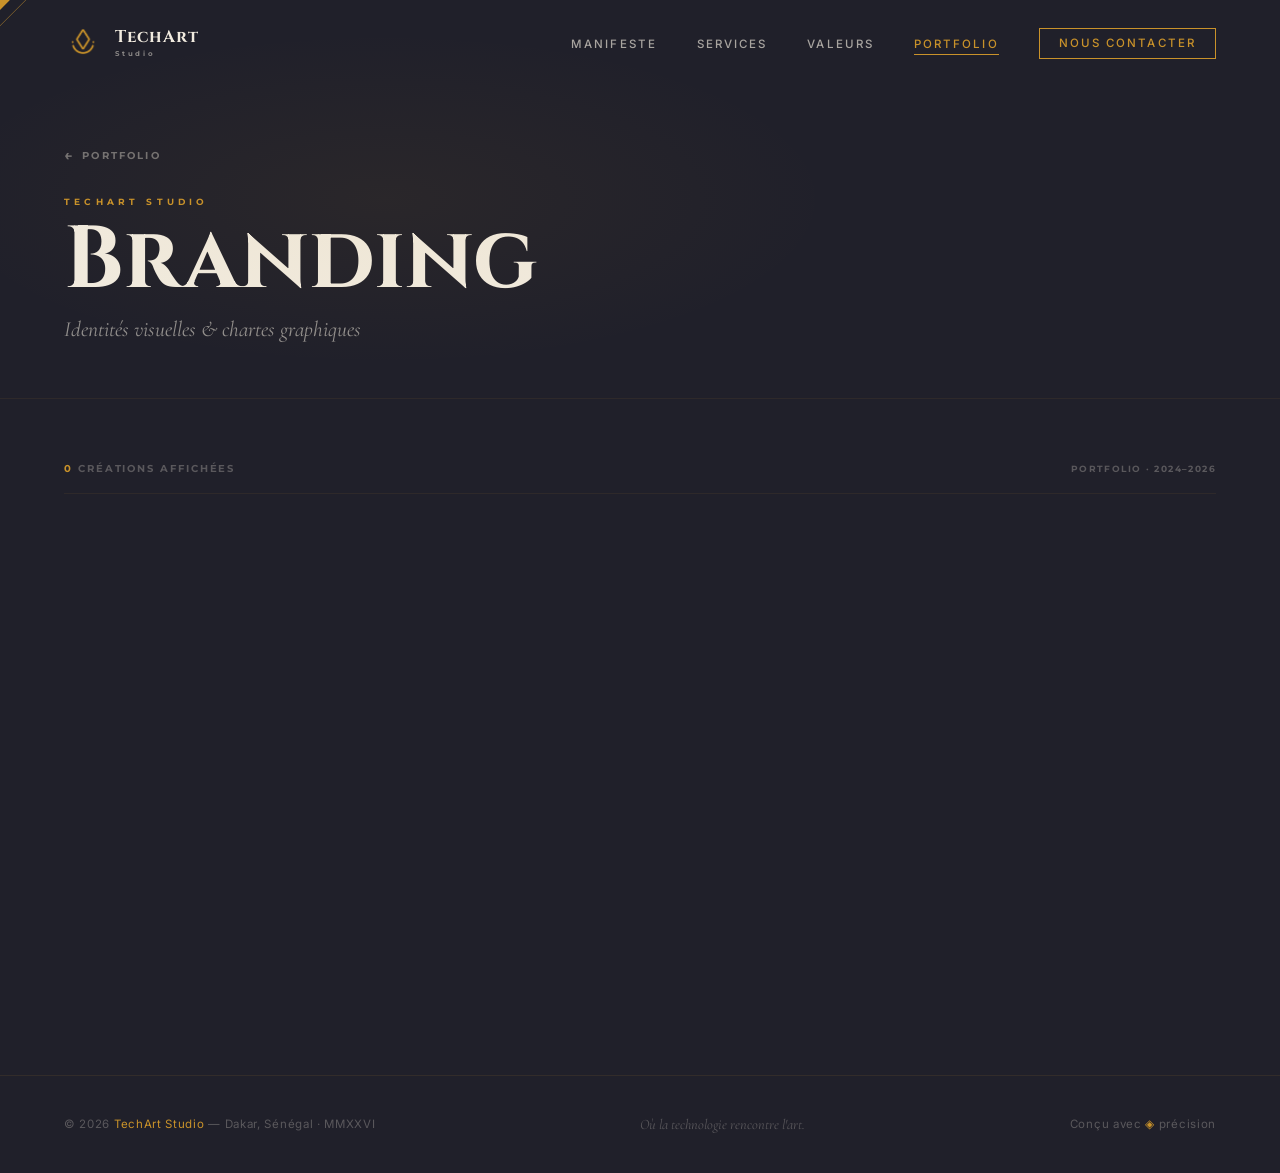
==== branding.html @ 8622eb03 "Premier commit - site TechArt/Studio" ====
<!DOCTYPE html>
<html lang="fr">
<head>
  <meta charset="UTF-8">
  <meta name="viewport" content="width=device-width, initial-scale=1.0">
  <title>Branding — TechArt Studio</title>
  <link rel="preconnect" href="https://fonts.googleapis.com">
  <link rel="preconnect" href="https://fonts.gstatic.com" crossorigin>
  <link href="https://fonts.googleapis.com/css2?family=Cinzel:wght@400;600;700;900&family=Montserrat:wght@600;700;800&family=Inter:wght@300;400;500;600&family=Cormorant+Garamond:ital,wght@0,300;0,400;1,300;1,400&display=swap" rel="stylesheet">
  <style>
    :root{--bg:#20202A;--bg-deep:#18181f;--gold:#C9922A;--gold-light:#E8B84B;--gold-dim:rgba(201,146,42,.15);--cream:#F1EBDF;--cream-dim:rgba(241,235,223,.55);--grad-gold:linear-gradient(135deg,#B8840F 0%,#C9922A 35%,#E8B84B 65%,#C9922A 100%);}
    *,*::before,*::after{margin:0;padding:0;box-sizing:border-box;}
    html{scroll-behavior:auto;}
    body{background:var(--bg);color:var(--cream);font-family:'Inter',sans-serif;overflow-x:hidden;cursor:none;-webkit-font-smoothing:antialiased;}
    img,svg{display:block;}
    a{text-decoration:none;color:inherit;}
    button{font-family:inherit;border:none;background:none;cursor:pointer;}
    ::selection{background:rgba(201,146,42,.25);color:var(--cream);}
    /* Cursor */
    #cursor{position:fixed;width:14px;height:14px;background:var(--gold);transform:rotate(45deg);pointer-events:none;z-index:99999;transition:width .25s,height .25s,background .25s;will-change:transform;margin-left:-7px;margin-top:-7px;top:0;left:0;}
    #cursor-ring{position:fixed;width:38px;height:38px;border:1px solid rgba(201,146,42,.45);transform:rotate(45deg);pointer-events:none;z-index:99998;will-change:transform;margin-left:-19px;margin-top:-19px;top:0;left:0;transition:border-color .25s,width .25s,height .25s;}
    body:has(a:hover) #cursor,body:has(button:hover) #cursor,body:has(.hoverable:hover) #cursor{width:20px;height:20px;margin-left:-10px;margin-top:-10px;background:var(--gold-light);}
    body:has(a:hover) #cursor-ring,body:has(button:hover) #cursor-ring,body:has(.hoverable:hover) #cursor-ring{width:52px;height:52px;margin-left:-26px;margin-top:-26px;border-color:rgba(201,146,42,.75);}
    @media(pointer:coarse){#cursor,#cursor-ring{display:none;}body{cursor:auto;}}
    /* Mobile Menu */
    #mobile-menu{position:fixed;inset:0;background:rgba(18,18,24,.97);z-index:990;display:flex;flex-direction:column;align-items:center;justify-content:center;gap:2.5rem;transform:translateX(100%);transition:transform .55s cubic-bezier(.77,0,.175,1);backdrop-filter:blur(10px);}
    #mobile-menu.open{transform:translateX(0);}
    #mobile-menu a{font-family:'Cinzel',serif;font-size:clamp(1.3rem,4vw,1.8rem);color:var(--cream);letter-spacing:.15em;opacity:.75;transition:opacity .3s,color .3s;}
    #mobile-menu a:hover{opacity:1;color:var(--gold);}
    #menu-close{position:absolute;top:1.8rem;right:5%;color:var(--cream);font-size:1.4rem;cursor:pointer;opacity:.6;transition:opacity .3s;}
    /* Navbar */
    #navbar{position:fixed;top:0;left:0;right:0;z-index:900;padding:1.6rem 5%;display:flex;align-items:center;justify-content:space-between;transition:padding .4s,background .4s,border-color .4s;border-bottom:1px solid transparent;}
    #navbar.scrolled{padding:1rem 5%;background:rgba(32,32,42,.88);backdrop-filter:blur(20px);border-color:rgba(201,146,42,.12);}
    .nav-logo{display:flex;align-items:center;gap:.8rem;}
    .nav-logo img{width:38px;flex-shrink:0;}
    .nav-brand{font-family:'Cinzel',serif;font-weight:700;font-size:1.05rem;color:var(--cream);letter-spacing:.06em;display:block;}
    .nav-sub{font-family:'Montserrat',sans-serif;font-weight:700;font-size:.45rem;letter-spacing:.4em;color:rgba(241,235,223,.5);display:block;margin-top:1px;}
    .nav-links{display:flex;align-items:center;gap:2.5rem;list-style:none;}
    .nav-links a{font-size:.72rem;font-weight:500;letter-spacing:.18em;text-transform:uppercase;color:rgba(241,235,223,.65);position:relative;transition:color .3s;}
    .nav-links a::after{content:'';position:absolute;bottom:-4px;left:0;width:0;height:1px;background:var(--gold);transition:width .35s ease;}
    .nav-links a:hover,.nav-links a.active{color:var(--gold);}
    .nav-links a:hover::after,.nav-links a.active::after{width:100%;}
    .nav-cta{border:1px solid var(--gold)!important;color:var(--gold)!important;padding:.45rem 1.2rem;transition:background .3s,color .3s!important;}
    .nav-cta:hover{background:var(--gold)!important;color:var(--bg)!important;}
    .nav-cta::after{display:none!important;}
    .hamburger{display:none;flex-direction:column;gap:5px;padding:4px;}
    .hamburger span{display:block;width:24px;height:1.5px;background:var(--cream);transition:all .3s;}
    /* Cat Page Hero */
    .cat-page-hero{padding:9rem 5% 3.5rem;position:relative;border-bottom:1px solid rgba(201,146,42,.08);}
    .cat-page-hero::before{content:'';position:absolute;inset:0;background:radial-gradient(ellipse 50% 60% at 30% 50%,rgba(201,146,42,.06) 0%,transparent 70%);pointer-events:none;}
    .back-link{display:inline-flex;align-items:center;gap:.5rem;font-family:'Montserrat',sans-serif;font-size:.62rem;font-weight:700;letter-spacing:.22em;text-transform:uppercase;color:rgba(241,235,223,.4);transition:color .3s;margin-bottom:2rem;}
    .back-link:hover{color:var(--gold);}
    .back-link::before{content:'←';font-size:.9rem;}
    .cat-page-eyebrow{font-family:'Montserrat',sans-serif;font-weight:700;font-size:.58rem;letter-spacing:.45em;text-transform:uppercase;color:var(--gold);margin-bottom:.6rem;}
    .cat-page-title{font-family:'Cinzel',serif;font-size:clamp(2.8rem,7vw,5.5rem);font-weight:700;color:var(--cream);line-height:1;margin-bottom:.7rem;}
    .cat-page-sub{font-family:'Cormorant Garamond',serif;font-style:italic;font-size:clamp(1rem,2vw,1.35rem);color:var(--cream-dim);}
    /* Gallery */
    #gallery{padding:4rem 5% 8rem;}
    .count-bar{display:flex;align-items:center;justify-content:space-between;flex-wrap:wrap;gap:1rem;margin-bottom:2.2rem;padding-bottom:1.2rem;border-bottom:1px solid rgba(201,146,42,.08);}
    .count-text{font-family:'Montserrat',sans-serif;font-weight:700;font-size:.6rem;letter-spacing:.2em;text-transform:uppercase;color:rgba(241,235,223,.28);}
    .count-text span{color:var(--gold);}
    .count-sort{font-family:'Montserrat',sans-serif;font-weight:700;font-size:.58rem;letter-spacing:.15em;text-transform:uppercase;color:rgba(241,235,223,.28);}
    /* Grid */
    .design-grid{display:grid;grid-template-columns:repeat(3,1fr);gap:1.4rem;}
    /* Card */
    .design-card{position:relative;overflow:hidden;border:1px solid rgba(201,146,42,.12);background:rgba(255,255,255,.02);transition:border-color .4s,transform .4s,box-shadow .4s;cursor:pointer;}
    .design-card:hover{border-color:rgba(201,146,42,.5);transform:translateY(-6px);box-shadow:0 20px 50px rgba(0,0,0,.4),0 0 0 1px rgba(201,146,42,.1);}
    .card-img{position:relative;aspect-ratio:4/3;overflow:hidden;background:rgba(201,146,42,.04);display:flex;align-items:center;justify-content:center;}
    .card-img.portrait{aspect-ratio:2/3;}
    .card-img img{position:absolute;inset:0;width:100%;height:100%;object-fit:cover;transition:transform .6s ease;}
    .design-card:hover .card-img img{transform:scale(1.05);}
    .card-placeholder{position:absolute;inset:0;display:flex;flex-direction:column;align-items:center;justify-content:center;gap:.9rem;}
    .card-placeholder svg{width:48px;opacity:.18;color:var(--gold);}
    .card-placeholder-text{font-family:'Montserrat',sans-serif;font-weight:700;font-size:.5rem;letter-spacing:.22em;text-transform:uppercase;color:rgba(201,146,42,.3);}
    .card-placeholder-hint{font-size:.7rem;color:rgba(241,235,223,.18);text-align:center;padding:0 1.5rem;line-height:1.6;}
    .card-overlay{position:absolute;inset:0;background:linear-gradient(to top,rgba(20,20,30,.97) 0%,rgba(20,20,30,.6) 45%,transparent 100%);opacity:0;transition:opacity .4s;display:flex;flex-direction:column;justify-content:flex-end;padding:1.5rem;pointer-events:none;}
    .design-card:hover .card-overlay{opacity:1;}
    .overlay-cat{font-family:'Montserrat',sans-serif;font-weight:700;font-size:.52rem;letter-spacing:.3em;text-transform:uppercase;color:var(--gold);margin-bottom:.35rem;}
    .overlay-title{font-family:'Cinzel',serif;font-size:1.05rem;color:var(--cream);margin-bottom:.4rem;}
    .overlay-view{font-family:'Montserrat',sans-serif;font-size:.55rem;font-weight:700;letter-spacing:.22em;text-transform:uppercase;color:rgba(201,146,42,.7);display:flex;align-items:center;gap:.4rem;}
    .overlay-view::before{content:'→';}
    .card-body{padding:1.2rem 1.4rem 1.5rem;border-top:1px solid rgba(201,146,42,.08);}
    .card-tags{display:flex;gap:.4rem;flex-wrap:wrap;margin-bottom:.6rem;}
    .tag{font-family:'Montserrat',sans-serif;font-weight:700;font-size:.48rem;letter-spacing:.18em;text-transform:uppercase;padding:.2rem .55rem;}
    .tag-branding{background:rgba(201,146,42,.15);color:var(--gold);}
    .tag-web{background:rgba(80,200,140,.15);color:#6dd4a0;}
    .card-title{font-family:'Cinzel',serif;font-size:.98rem;font-weight:600;color:var(--cream);margin-bottom:.38rem;line-height:1.3;}
    .card-desc{font-size:.8rem;line-height:1.75;color:var(--cream-dim);}
    /* Lightbox */
    #lightbox{position:fixed;inset:0;z-index:9000;background:rgba(12,12,18,.96);backdrop-filter:blur(18px);display:flex;align-items:center;justify-content:center;opacity:0;pointer-events:none;transition:opacity .35s;padding:2rem;}
    #lightbox.open{opacity:1;pointer-events:auto;}
    .lb-inner{position:relative;max-width:900px;width:100%;max-height:90vh;display:flex;flex-direction:column;gap:1.2rem;}
    .lb-close{position:absolute;top:-3rem;right:0;width:36px;height:36px;border:1px solid rgba(201,146,42,.35);color:var(--cream);font-size:1.1rem;display:flex;align-items:center;justify-content:center;cursor:pointer;transition:border-color .3s,color .3s;transform:rotate(45deg);}
    .lb-close span{transform:rotate(-45deg);display:block;}
    .lb-close:hover{border-color:var(--gold);color:var(--gold);}
    .lb-img-wrap{width:100%;max-height:70vh;overflow:hidden;display:flex;align-items:center;justify-content:center;background:rgba(201,146,42,.04);border:1px solid rgba(201,146,42,.15);}
    #lb-img{max-width:100%;max-height:70vh;object-fit:contain;display:block;}
    .lb-no-img{display:flex;flex-direction:column;align-items:center;justify-content:center;gap:1rem;padding:4rem 2rem;width:100%;}
    .lb-no-img svg{width:64px;opacity:.2;color:var(--gold);}
    .lb-no-img p{color:rgba(241,235,223,.3);font-size:.85rem;}
    .lb-info{display:flex;align-items:flex-start;justify-content:space-between;gap:1rem;flex-wrap:wrap;}
    .lb-meta .lb-cat{font-family:'Montserrat',sans-serif;font-weight:700;font-size:.55rem;letter-spacing:.35em;text-transform:uppercase;color:var(--gold);margin-bottom:.4rem;}
    .lb-meta .lb-title{font-family:'Cinzel',serif;font-size:1.4rem;color:var(--cream);}
    .lb-meta .lb-desc{font-size:.85rem;color:var(--cream-dim);margin-top:.5rem;line-height:1.7;max-width:500px;}
    #lb-link{display:inline-flex;align-items:center;gap:.5rem;background:var(--grad-gold);color:var(--bg);padding:.7rem 1.6rem;font-family:'Montserrat',sans-serif;font-weight:700;font-size:.65rem;letter-spacing:.15em;text-transform:uppercase;transition:filter .3s;white-space:nowrap;align-self:flex-end;}
    #lb-link:hover{filter:brightness(1.12);}
    #lb-link.hidden{display:none;}
    .lb-nav{position:absolute;top:50%;transform:translateY(-50%);width:38px;height:38px;border:1px solid rgba(201,146,42,.35);color:var(--cream);font-size:1rem;display:flex;align-items:center;justify-content:center;cursor:pointer;transition:border-color .3s,color .3s,background .3s;background:rgba(20,20,30,.6);}
    .lb-nav:hover{border-color:var(--gold);color:var(--gold);}
    #lb-prev{left:-50px;}#lb-next{right:-50px;}
    .lb-dots{display:flex;gap:.5rem;justify-content:center;margin-top:.6rem;}
    .lb-dot{width:6px;height:6px;border-radius:50%;background:rgba(201,146,42,.3);cursor:pointer;transition:background .3s;}
    .lb-dot.active{background:var(--gold);}
    /* PDF Lightbox */
    #pdf-lb{position:fixed;inset:0;z-index:9100;background:rgba(12,12,18,.97);backdrop-filter:blur(20px);display:flex;align-items:center;justify-content:center;opacity:0;pointer-events:none;transition:opacity .35s;padding:2rem;}
    #pdf-lb.open{opacity:1;pointer-events:auto;}
    .pdf-lb-inner{position:relative;width:100%;max-width:940px;display:flex;flex-direction:column;gap:1rem;align-items:center;}
    .pdf-header{display:flex;align-items:center;justify-content:space-between;width:100%;padding-bottom:.8rem;border-bottom:1px solid rgba(201,146,42,.15);}
    .pdf-lb-title{font-family:'Cinzel',serif;font-size:.95rem;color:var(--cream);letter-spacing:.05em;}
    .pdf-page-info{font-family:'Montserrat',sans-serif;font-size:.6rem;font-weight:700;letter-spacing:.2em;color:var(--gold);text-transform:uppercase;}
    .pdf-canvas-wrap{display:flex;align-items:center;justify-content:center;gap:1rem;width:100%;}
    #pdf-canvas{max-width:calc(100% - 100px);max-height:72vh;border:1px solid rgba(201,146,42,.15);display:block;}
    #pdf-prev,#pdf-next{position:static;transform:none;flex-shrink:0;}
    .pdf-progress{width:100%;height:2px;background:rgba(201,146,42,.15);border-radius:1px;}
    .pdf-progress-bar{height:100%;background:var(--gold);border-radius:1px;transition:width .3s ease;}
    .pdf-loading{font-family:'Montserrat',sans-serif;font-size:.65rem;letter-spacing:.15em;color:rgba(201,146,42,.5);text-align:center;padding:3rem 0;}
    /* Common */
    .reveal{opacity:0;transform:translateY(28px);}
    /* Footer */
    footer{padding:2.5rem 5%;border-top:1px solid rgba(201,146,42,.1);display:flex;align-items:center;justify-content:space-between;flex-wrap:wrap;gap:1rem;}
    .footer-copy{font-size:.72rem;color:rgba(241,235,223,.28);letter-spacing:.06em;}
    .footer-copy span{color:var(--gold);}
    .footer-tag{font-family:'Cormorant Garamond',serif;font-style:italic;font-size:.9rem;color:rgba(241,235,223,.28);}
    /* Responsive */
    @media(max-width:1000px){.design-grid{grid-template-columns:repeat(2,1fr);}}
    @media(max-width:768px){.nav-links{display:none;}.hamburger{display:flex;}}
    @media(max-width:520px){.design-grid{grid-template-columns:1fr;}}
  </style>
</head>
<body>

<div id="cursor"></div>
<div id="cursor-ring"></div>

<div id="mobile-menu" role="dialog" aria-modal="true" aria-label="Navigation">
  <button id="menu-close" aria-label="Fermer">✕</button>
  <a href="index.html">Accueil</a>
  <a href="index.html#manifeste">Manifeste</a>
  <a href="index.html#services">Services</a>
  <a href="portfolio.html">Portfolio</a>
  <a href="index.html#contact">Contact</a>
</div>

<nav id="navbar" role="navigation">
  <a href="index.html" class="nav-logo hoverable">
    <img src="assets/logo techart.png" alt="TechArt Studio">
    <div><span class="nav-brand">TechArt</span><span class="nav-sub">Studio</span></div>
  </a>
  <ul class="nav-links" role="list">
    <li><a href="index.html#manifeste" class="hoverable">Manifeste</a></li>
    <li><a href="index.html#services" class="hoverable">Services</a></li>
    <li><a href="index.html#valeurs" class="hoverable">Valeurs</a></li>
    <li><a href="portfolio.html" class="hoverable active">Portfolio</a></li>
    <li><a href="index.html#contact" class="nav-cta hoverable">Nous contacter</a></li>
  </ul>
  <button class="hamburger hoverable" id="hamburger" aria-label="Ouvrir le menu"><span></span><span></span><span></span></button>
</nav>

<!-- Hero catégorie -->
<div class="cat-page-hero">
  <a href="portfolio.html" class="back-link hoverable">Portfolio</a>
  <div class="cat-page-eyebrow">TechArt Studio</div>
  <h1 class="cat-page-title">Branding</h1>
  <p class="cat-page-sub">Identités visuelles &amp; chartes graphiques</p>
</div>

<!-- Galerie -->
<section id="gallery">
  <div class="count-bar">
    <p class="count-text"><span id="visible-count">0</span> créations affichées</p>
    <p class="count-sort">Portfolio · 2024–2026</p>
  </div>

  <div class="design-grid" id="design-grid">

    <!-- Araz Groupe — Charte Graphique PDF -->
    <div class="design-card hoverable reveal" data-category="branding"
         data-title="Araz Groupe — Charte Graphique"
         data-cat="Branding"
         data-desc="Charte graphique complète — identité visuelle, typographies, couleurs et usages."
         data-pdf="assets/ARAZ GROUPE — Charte Graphique.pdf">
      <div class="card-img">
        <canvas id="card-pdf-cover" style="position:absolute;inset:0;width:100%;height:100%;display:none;"></canvas>
        <div class="card-placeholder" id="card-pdf-placeholder">
          <svg viewBox="0 0 44 44" fill="none" stroke="currentColor" stroke-width="1.3"><path d="M10 4h16l8 8v28H10z"/><path d="M26 4v8h8"/><line x1="15" y1="20" x2="29" y2="20"/><line x1="15" y1="25" x2="29" y2="25"/><line x1="15" y1="30" x2="23" y2="30"/></svg>
          <span class="card-placeholder-text">Charte Graphique</span>
          <span class="card-placeholder-hint">Araz Groupe · Voir le carrousel PDF</span>
        </div>
      </div>
      <div class="card-body">
        <div class="card-tags"><span class="tag tag-branding">Branding</span></div>
        <h3 class="card-title">Araz Groupe — Identité</h3>
        <p class="card-desc">Charte graphique complète — typographies, couleurs &amp; usages.</p>
      </div>
      <div class="card-overlay">
        <div class="overlay-cat">Branding</div>
        <div class="overlay-title">Araz Groupe</div>
        <div class="overlay-view">Voir la charte</div>
      </div>
    </div>

  </div>
</section>

<!-- Lightbox -->
<div id="lightbox" role="dialog" aria-modal="true" aria-label="Détail du projet">
  <div class="lb-inner">
    <button class="lb-close hoverable" id="lb-close" aria-label="Fermer"><span>✕</span></button>
    <div class="lb-img-wrap" id="lb-img-wrap" style="position:relative;">
      <button class="lb-nav" id="lb-prev" aria-label="Précédent">‹</button>
      <img id="lb-img" src="" alt="">
      <div class="lb-no-img" id="lb-no-img" style="display:none">
        <svg viewBox="0 0 44 44" fill="none" stroke="currentColor" stroke-width="1.3"><rect x="4" y="4" width="36" height="36" rx="2"/><circle cx="22" cy="22" r="7"/></svg>
        <p>Aperçu non disponible.</p>
      </div>
      <button class="lb-nav" id="lb-next" aria-label="Suivant">›</button>
    </div>
    <div class="lb-dots" id="lb-dots"></div>
    <div class="lb-info">
      <div class="lb-meta">
        <div class="lb-cat" id="lb-cat"></div>
        <div class="lb-title" id="lb-title"></div>
        <div class="lb-desc" id="lb-desc"></div>
      </div>
      <a id="lb-link" href="#" target="_blank" rel="noopener" class="hidden">Voir en ligne →</a>
    </div>
  </div>
</div>

<!-- PDF Lightbox -->
<div id="pdf-lb" role="dialog" aria-modal="true" aria-label="Charte Graphique PDF">
  <div class="pdf-lb-inner">
    <button class="lb-close hoverable" id="pdf-lb-close" aria-label="Fermer"><span>✕</span></button>
    <div class="pdf-header">
      <div class="pdf-lb-title">Araz Groupe — Charte Graphique</div>
      <div class="pdf-page-info">Page <span id="pdf-current">1</span> / <span id="pdf-total">—</span></div>
    </div>
    <div class="pdf-canvas-wrap">
      <button class="lb-nav hoverable" id="pdf-prev" aria-label="Page précédente">‹</button>
      <canvas id="pdf-canvas"></canvas>
      <button class="lb-nav hoverable" id="pdf-next" aria-label="Page suivante">›</button>
    </div>
    <div class="pdf-progress"><div class="pdf-progress-bar" id="pdf-progress-bar" style="width:0%"></div></div>
  </div>
</div>

<footer role="contentinfo">
  <p class="footer-copy">© 2026 <span>TechArt Studio</span> — Dakar, Sénégal · MMXXVI</p>
  <p class="footer-tag">Où la technologie rencontre l'art.</p>
  <p class="footer-copy">Conçu avec <span>◈</span> précision</p>
</footer>

<script src="https://cdnjs.cloudflare.com/ajax/libs/gsap/3.12.5/gsap.min.js"></script>
<script src="https://cdnjs.cloudflare.com/ajax/libs/gsap/3.12.5/ScrollTrigger.min.js"></script>
<script src="https://cdnjs.cloudflare.com/ajax/libs/gsap/3.12.5/ScrollToPlugin.min.js"></script>
<script src="https://cdnjs.cloudflare.com/ajax/libs/pdf.js/3.11.174/pdf.min.js"></script>
<script>
'use strict';
gsap.registerPlugin(ScrollTrigger,ScrollToPlugin);
(function(){const c=document.getElementById('cursor'),r=document.getElementById('cursor-ring');if(!c||!r||window.matchMedia('(pointer:coarse)').matches)return;let mx=0,my=0,rx=0,ry=0;document.addEventListener('mousemove',e=>{mx=e.clientX;my=e.clientY;gsap.set(c,{x:mx,y:my})});(function loop(){rx+=(mx-rx)*.1;ry+=(my-ry)*.1;gsap.set(r,{x:rx,y:ry});requestAnimationFrame(loop)})();document.addEventListener('mouseleave',()=>gsap.set([c,r],{opacity:0}));document.addEventListener('mouseenter',()=>gsap.set([c,r],{opacity:1}));})();
(function(){const nav=document.getElementById('navbar');let t=false;window.addEventListener('scroll',()=>{if(t)return;requestAnimationFrame(()=>{nav.classList.toggle('scrolled',scrollY>70);t=false});t=true;},{passive:true});})();
(function(){const btn=document.getElementById('hamburger'),close=document.getElementById('menu-close'),menu=document.getElementById('mobile-menu');if(!btn||!close||!menu)return;btn.addEventListener('click',()=>{menu.classList.add('open');btn.setAttribute('aria-expanded','true')});close.addEventListener('click',()=>{menu.classList.remove('open');btn.setAttribute('aria-expanded','false')});menu.querySelectorAll('a').forEach(a=>a.addEventListener('click',()=>menu.classList.remove('open')));})();
(function(){gsap.utils.toArray('.reveal').forEach(el=>{gsap.fromTo(el,{opacity:0,y:28},{opacity:1,y:0,duration:.85,ease:'power3.out',scrollTrigger:{trigger:el,start:'top 88%',toggleActions:'play none none none'}});});})();
(function(){const cards=document.querySelectorAll('.design-card');const countEl=document.getElementById('visible-count');if(countEl)countEl.textContent=cards.length;gsap.fromTo('.design-grid',{opacity:0,y:30},{opacity:1,y:0,duration:.9,ease:'power3.out',delay:.2});})();
(function(){const lb=document.getElementById('lightbox'),lbImg=document.getElementById('lb-img'),lbNoImg=document.getElementById('lb-no-img'),lbCat=document.getElementById('lb-cat'),lbTitle=document.getElementById('lb-title'),lbDesc=document.getElementById('lb-desc'),lbLink=document.getElementById('lb-link'),lbClose=document.getElementById('lb-close'),lbPrev=document.getElementById('lb-prev'),lbNext=document.getElementById('lb-next'),lbDots=document.getElementById('lb-dots');if(!lb)return;let gallery=[],currentIdx=0;function showImage(idx){currentIdx=idx;const src=gallery[idx]||'';if(src){lbImg.src=src;lbImg.style.display='block';lbNoImg.style.display='none';}else{lbImg.style.display='none';lbNoImg.style.display='flex';}lbDots.querySelectorAll('.lb-dot').forEach((d,i)=>d.classList.toggle('active',i===idx));lbPrev.style.display=gallery.length>1?'flex':'none';lbNext.style.display=gallery.length>1?'flex':'none';}function buildDots(){lbDots.innerHTML='';if(gallery.length<=1)return;gallery.forEach((_,i)=>{const d=document.createElement('div');d.className='lb-dot'+(i===0?' active':'');d.addEventListener('click',()=>showImage(i));lbDots.appendChild(d);});}document.querySelectorAll('.design-card').forEach(card=>{card.addEventListener('click',e=>{if(card.dataset.pdf)return;const raw=card.dataset.gallery;if(raw){try{gallery=JSON.parse(raw);}catch{gallery=[card.dataset.img||''];}}else{gallery=[card.dataset.img||''];}lbCat.textContent=card.dataset.cat||'';lbTitle.textContent=card.dataset.title||'';lbDesc.textContent=card.dataset.desc||'';if(card.dataset.link){lbLink.href=card.dataset.link;lbLink.classList.remove('hidden');}else{lbLink.classList.add('hidden');}buildDots();showImage(0);lb.classList.add('open');document.body.style.overflow='hidden';});});lbPrev.addEventListener('click',e=>{e.stopPropagation();showImage((currentIdx-1+gallery.length)%gallery.length);});lbNext.addEventListener('click',e=>{e.stopPropagation();showImage((currentIdx+1)%gallery.length);});function closeLb(){lb.classList.remove('open');document.body.style.overflow='';setTimeout(()=>{lbImg.src='';gallery=[];},350);}lbClose.addEventListener('click',closeLb);lb.addEventListener('click',e=>{if(e.target===lb)closeLb();});document.addEventListener('keydown',e=>{if(!lb.classList.contains('open'))return;if(e.key==='Escape')closeLb();if(e.key==='ArrowLeft')showImage((currentIdx-1+gallery.length)%gallery.length);if(e.key==='ArrowRight')showImage((currentIdx+1)%gallery.length);});})();
// PDF Viewer
(function(){
  if(!window.pdfjsLib)return;
  pdfjsLib.GlobalWorkerOptions.workerSrc='https://cdnjs.cloudflare.com/ajax/libs/pdf.js/3.11.174/pdf.worker.min.js';
  const pdfLb=document.getElementById('pdf-lb');
  const canvas=document.getElementById('pdf-canvas');
  const prevBtn=document.getElementById('pdf-prev');
  const nextBtn=document.getElementById('pdf-next');
  const currentEl=document.getElementById('pdf-current');
  const totalEl=document.getElementById('pdf-total');
  const progressBar=document.getElementById('pdf-progress-bar');
  const closeBtn=document.getElementById('pdf-lb-close');
  if(!pdfLb||!canvas)return;
  const ctx=canvas.getContext('2d');
  let pdfDoc=null,currentPage=1,totalPages=0,rendering=false;
  async function loadDoc(src){
    if(pdfDoc)return pdfDoc;
    pdfDoc=await pdfjsLib.getDocument(src).promise;
    totalPages=pdfDoc.numPages;
    totalEl.textContent=totalPages;
    return pdfDoc;
  }
  function updateUI(){
    currentEl.textContent=currentPage;
    progressBar.style.width=((currentPage/totalPages)*100)+'%';
    prevBtn.style.opacity=currentPage===1?'.3':'1';
    nextBtn.style.opacity=currentPage===totalPages?'.3':'1';
  }
  async function renderPage(num){
    if(rendering)return;
    rendering=true;
    const page=await pdfDoc.getPage(num);
    const wrap=canvas.parentElement;
    const availW=wrap.clientWidth-100;
    const availH=Math.floor(window.innerHeight*0.72);
    const vp=page.getViewport({scale:1});
    const scale=Math.min(availW/vp.width,availH/vp.height,2);
    const scaled=page.getViewport({scale});
    canvas.width=scaled.width;
    canvas.height=scaled.height;
    await page.render({canvasContext:ctx,viewport:scaled}).promise;
    currentPage=num;
    rendering=false;
    updateUI();
  }
  async function openPDF(src){
    pdfLb.classList.add('open');
    document.body.style.overflow='hidden';
    if(!pdfDoc){
      canvas.width=0;canvas.height=0;
      const wrap=canvas.parentElement;
      const loading=document.createElement('p');
      loading.className='pdf-loading';loading.textContent='Chargement…';
      wrap.appendChild(loading);
      await loadDoc(src);
      loading.remove();
    }
    renderPage(1);
  }
  async function renderCoverCard(src){
    try{
      const coverCanvas=document.getElementById('card-pdf-cover');
      const placeholder=document.getElementById('card-pdf-placeholder');
      if(!coverCanvas)return;
      const doc=await loadDoc(src);
      const page=await doc.getPage(1);
      const container=coverCanvas.parentElement;
      const containerW=container.offsetWidth;
      const containerH=container.offsetHeight;
      if(!containerW||!containerH)return;
      const dpr=window.devicePixelRatio||1;
      const vp=page.getViewport({scale:1});
      const scale=Math.max((containerW*dpr)/vp.width,(containerH*dpr)/vp.height);
      const scaled=page.getViewport({scale});
      const off=document.createElement('canvas');
      off.width=Math.ceil(scaled.width);
      off.height=Math.ceil(scaled.height);
      await page.render({canvasContext:off.getContext('2d'),viewport:scaled}).promise;
      coverCanvas.width=Math.ceil(containerW*dpr);
      coverCanvas.height=Math.ceil(containerH*dpr);
      const sx=(scaled.width-containerW*dpr)/2;
      coverCanvas.getContext('2d').drawImage(off,sx,0,containerW*dpr,containerH*dpr,0,0,coverCanvas.width,coverCanvas.height);
      coverCanvas.style.display='block';
      if(placeholder)placeholder.style.display='none';
    }catch(e){}
  }
  document.querySelectorAll('.design-card[data-pdf]').forEach(card=>{
    card.addEventListener('click',()=>openPDF(card.dataset.pdf));
  });
  prevBtn.addEventListener('click',e=>{e.stopPropagation();if(currentPage>1&&!rendering)renderPage(currentPage-1);});
  nextBtn.addEventListener('click',e=>{e.stopPropagation();if(currentPage<totalPages&&!rendering)renderPage(currentPage+1);});
  function closePDF(){pdfLb.classList.remove('open');document.body.style.overflow='';}
  closeBtn.addEventListener('click',closePDF);
  pdfLb.addEventListener('click',e=>{if(e.target===pdfLb)closePDF();});
  document.addEventListener('keydown',e=>{
    if(!pdfLb.classList.contains('open'))return;
    if(e.key==='Escape')closePDF();
    if(e.key==='ArrowLeft'&&currentPage>1&&!rendering)renderPage(currentPage-1);
    if(e.key==='ArrowRight'&&currentPage<totalPages&&!rendering)renderPage(currentPage+1);
  });
  window.addEventListener('load',()=>{
    document.querySelectorAll('.design-card[data-pdf]').forEach(card=>{
      if(card.dataset.pdf)renderCoverCard(card.dataset.pdf);
    });
  });
})();
</script>
</body>
</html>
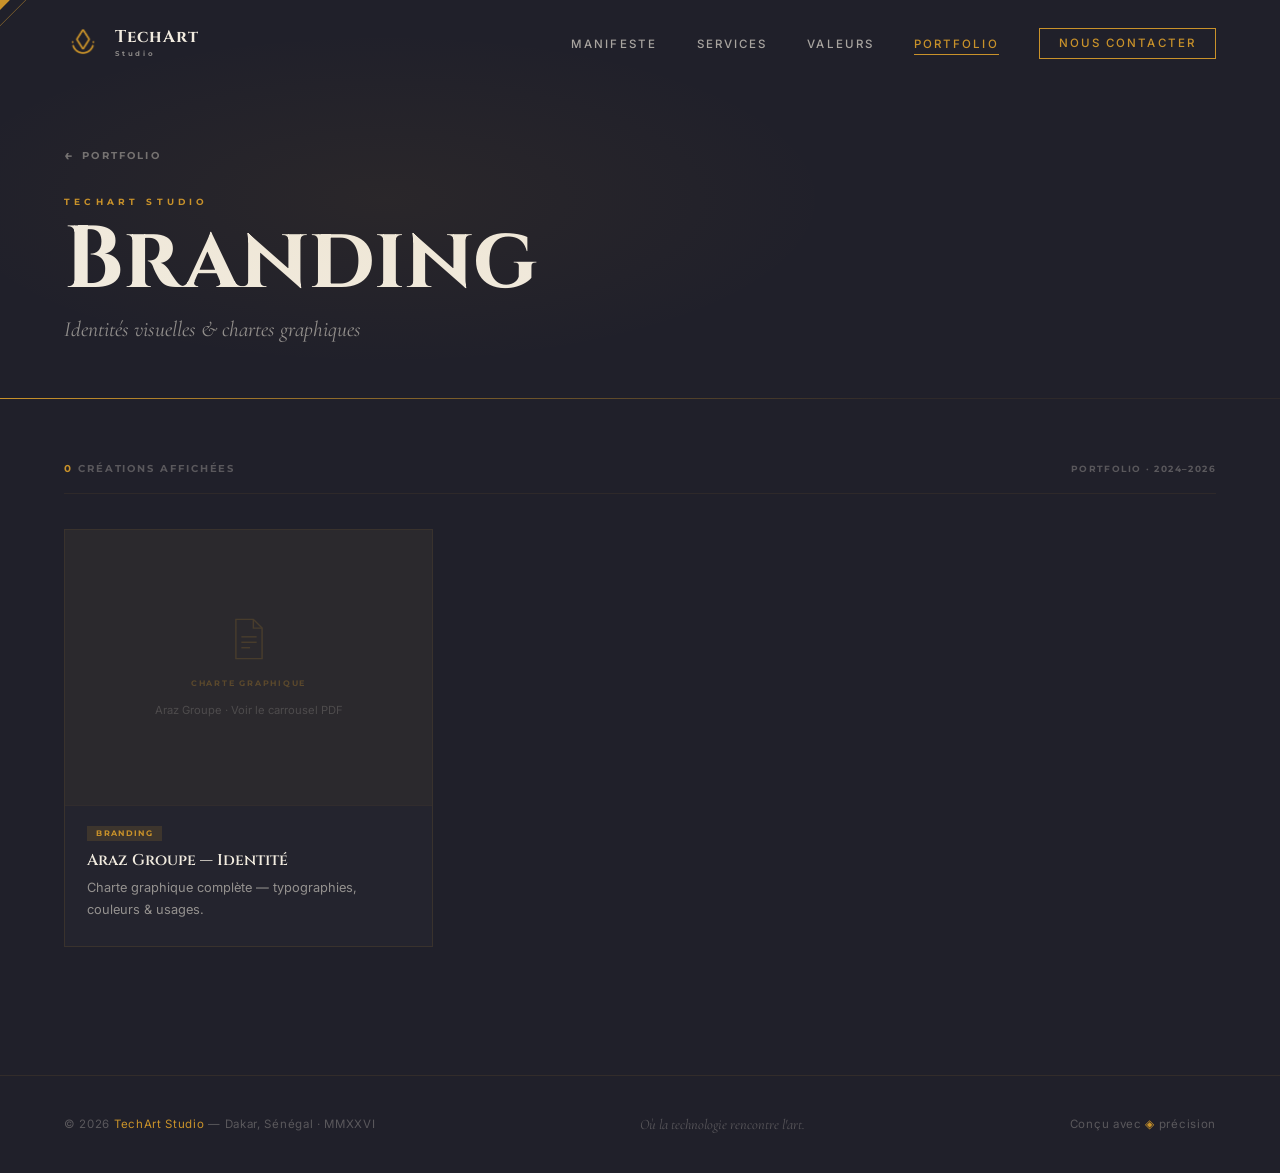
==== commit 0503bdda: "Ajout du motion design 2026 sur les 6 pages - motion.css / motion.js partagés : reveals en cascade (" ====
--- a/branding.html
+++ b/branding.html
@@ -7,6 +7,7 @@
   <link rel="preconnect" href="https://fonts.googleapis.com">
   <link rel="preconnect" href="https://fonts.gstatic.com" crossorigin>
   <link href="https://fonts.googleapis.com/css2?family=Cinzel:wght@400;600;700;900&family=Montserrat:wght@600;700;800&family=Inter:wght@300;400;500;600&family=Cormorant+Garamond:ital,wght@0,300;0,400;1,300;1,400&display=swap" rel="stylesheet">
+  <script>if(!matchMedia('(prefers-reduced-motion: reduce)').matches)document.documentElement.classList.add('motion-ok');</script>
   <style>
     :root{--bg:#20202A;--bg-deep:#18181f;--gold:#C9922A;--gold-light:#E8B84B;--gold-dim:rgba(201,146,42,.15);--cream:#F1EBDF;--cream-dim:rgba(241,235,223,.55);--grad-gold:linear-gradient(135deg,#B8840F 0%,#C9922A 35%,#E8B84B 65%,#C9922A 100%);}
     *,*::before,*::after{margin:0;padding:0;box-sizing:border-box;}
@@ -44,7 +45,7 @@
     .nav-cta:hover{background:var(--gold)!important;color:var(--bg)!important;}
     .nav-cta::after{display:none!important;}
     .hamburger{display:none;flex-direction:column;gap:5px;padding:4px;}
-    .hamburger span{display:block;width:24px;height:1.5px;background:var(--cream);transition:all .3s;}
+    .hamburger span{display:block;width:24px;height:1.5px;background:var(--cream);transition:transform .3s,opacity .3s;}
     /* Cat Page Hero */
     .cat-page-hero{padding:9rem 5% 3.5rem;position:relative;border-bottom:1px solid rgba(201,146,42,.08);}
     .cat-page-hero::before{content:'';position:absolute;inset:0;background:radial-gradient(ellipse 50% 60% at 30% 50%,rgba(201,146,42,.06) 0%,transparent 70%);pointer-events:none;}
@@ -125,7 +126,6 @@
     .pdf-progress-bar{height:100%;background:var(--gold);border-radius:1px;transition:width .3s ease;}
     .pdf-loading{font-family:'Montserrat',sans-serif;font-size:.65rem;letter-spacing:.15em;color:rgba(201,146,42,.5);text-align:center;padding:3rem 0;}
     /* Common */
-    .reveal{opacity:0;transform:translateY(28px);}
     /* Footer */
     footer{padding:2.5rem 5%;border-top:1px solid rgba(201,146,42,.1);display:flex;align-items:center;justify-content:space-between;flex-wrap:wrap;gap:1rem;}
     .footer-copy{font-size:.72rem;color:rgba(241,235,223,.28);letter-spacing:.06em;}
@@ -136,6 +136,7 @@
     @media(max-width:768px){.nav-links{display:none;}.hamburger{display:flex;}}
     @media(max-width:520px){.design-grid{grid-template-columns:1fr;}}
   </style>
+  <link rel="stylesheet" href="motion.css">
 </head>
 <body>
 
@@ -260,9 +261,11 @@
   <p class="footer-copy">Conçu avec <span>◈</span> précision</p>
 </footer>
 
-<script src="https://cdnjs.cloudflare.com/ajax/libs/gsap/3.12.5/gsap.min.js"></script>
-<script src="https://cdnjs.cloudflare.com/ajax/libs/gsap/3.12.5/ScrollTrigger.min.js"></script>
-<script src="https://cdnjs.cloudflare.com/ajax/libs/gsap/3.12.5/ScrollToPlugin.min.js"></script>
+<script src="https://cdnjs.cloudflare.com/ajax/libs/gsap/3.13.0/gsap.min.js"></script>
+<script src="https://cdnjs.cloudflare.com/ajax/libs/gsap/3.13.0/ScrollTrigger.min.js"></script>
+<script src="https://cdnjs.cloudflare.com/ajax/libs/gsap/3.13.0/SplitText.min.js"></script>
+<script src="motion.js"></script>
+<script src="https://cdnjs.cloudflare.com/ajax/libs/gsap/3.13.0/ScrollToPlugin.min.js"></script>
 <script src="https://cdnjs.cloudflare.com/ajax/libs/pdf.js/3.11.174/pdf.min.js"></script>
 <script>
 'use strict';
@@ -270,8 +273,7 @@
 (function(){const c=document.getElementById('cursor'),r=document.getElementById('cursor-ring');if(!c||!r||window.matchMedia('(pointer:coarse)').matches)return;let mx=0,my=0,rx=0,ry=0;document.addEventListener('mousemove',e=>{mx=e.clientX;my=e.clientY;gsap.set(c,{x:mx,y:my})});(function loop(){rx+=(mx-rx)*.1;ry+=(my-ry)*.1;gsap.set(r,{x:rx,y:ry});requestAnimationFrame(loop)})();document.addEventListener('mouseleave',()=>gsap.set([c,r],{opacity:0}));document.addEventListener('mouseenter',()=>gsap.set([c,r],{opacity:1}));})();
 (function(){const nav=document.getElementById('navbar');let t=false;window.addEventListener('scroll',()=>{if(t)return;requestAnimationFrame(()=>{nav.classList.toggle('scrolled',scrollY>70);t=false});t=true;},{passive:true});})();
 (function(){const btn=document.getElementById('hamburger'),close=document.getElementById('menu-close'),menu=document.getElementById('mobile-menu');if(!btn||!close||!menu)return;btn.addEventListener('click',()=>{menu.classList.add('open');btn.setAttribute('aria-expanded','true')});close.addEventListener('click',()=>{menu.classList.remove('open');btn.setAttribute('aria-expanded','false')});menu.querySelectorAll('a').forEach(a=>a.addEventListener('click',()=>menu.classList.remove('open')));})();
-(function(){gsap.utils.toArray('.reveal').forEach(el=>{gsap.fromTo(el,{opacity:0,y:28},{opacity:1,y:0,duration:.85,ease:'power3.out',scrollTrigger:{trigger:el,start:'top 88%',toggleActions:'play none none none'}});});})();
-(function(){const cards=document.querySelectorAll('.design-card');const countEl=document.getElementById('visible-count');if(countEl)countEl.textContent=cards.length;gsap.fromTo('.design-grid',{opacity:0,y:30},{opacity:1,y:0,duration:.9,ease:'power3.out',delay:.2});})();
+(function(){const cards=document.querySelectorAll('.design-card');const countEl=document.getElementById('visible-count');if(countEl)countEl.textContent=cards.length;})();
 (function(){const lb=document.getElementById('lightbox'),lbImg=document.getElementById('lb-img'),lbNoImg=document.getElementById('lb-no-img'),lbCat=document.getElementById('lb-cat'),lbTitle=document.getElementById('lb-title'),lbDesc=document.getElementById('lb-desc'),lbLink=document.getElementById('lb-link'),lbClose=document.getElementById('lb-close'),lbPrev=document.getElementById('lb-prev'),lbNext=document.getElementById('lb-next'),lbDots=document.getElementById('lb-dots');if(!lb)return;let gallery=[],currentIdx=0;function showImage(idx){currentIdx=idx;const src=gallery[idx]||'';if(src){lbImg.src=src;lbImg.style.display='block';lbNoImg.style.display='none';}else{lbImg.style.display='none';lbNoImg.style.display='flex';}lbDots.querySelectorAll('.lb-dot').forEach((d,i)=>d.classList.toggle('active',i===idx));lbPrev.style.display=gallery.length>1?'flex':'none';lbNext.style.display=gallery.length>1?'flex':'none';}function buildDots(){lbDots.innerHTML='';if(gallery.length<=1)return;gallery.forEach((_,i)=>{const d=document.createElement('div');d.className='lb-dot'+(i===0?' active':'');d.addEventListener('click',()=>showImage(i));lbDots.appendChild(d);});}document.querySelectorAll('.design-card').forEach(card=>{card.addEventListener('click',e=>{if(card.dataset.pdf)return;const raw=card.dataset.gallery;if(raw){try{gallery=JSON.parse(raw);}catch{gallery=[card.dataset.img||''];}}else{gallery=[card.dataset.img||''];}lbCat.textContent=card.dataset.cat||'';lbTitle.textContent=card.dataset.title||'';lbDesc.textContent=card.dataset.desc||'';if(card.dataset.link){lbLink.href=card.dataset.link;lbLink.classList.remove('hidden');}else{lbLink.classList.add('hidden');}buildDots();showImage(0);lb.classList.add('open');document.body.style.overflow='hidden';});});lbPrev.addEventListener('click',e=>{e.stopPropagation();showImage((currentIdx-1+gallery.length)%gallery.length);});lbNext.addEventListener('click',e=>{e.stopPropagation();showImage((currentIdx+1)%gallery.length);});function closeLb(){lb.classList.remove('open');document.body.style.overflow='';setTimeout(()=>{lbImg.src='';gallery=[];},350);}lbClose.addEventListener('click',closeLb);lb.addEventListener('click',e=>{if(e.target===lb)closeLb();});document.addEventListener('keydown',e=>{if(!lb.classList.contains('open'))return;if(e.key==='Escape')closeLb();if(e.key==='ArrowLeft')showImage((currentIdx-1+gallery.length)%gallery.length);if(e.key==='ArrowRight')showImage((currentIdx+1)%gallery.length);});})();
 // PDF Viewer
 (function(){
--- a/motion.css
+++ b/motion.css
@@ -0,0 +1,330 @@
+/* ═══════════════════════════════════════════════════════════════
+   TechArt Studio — Motion layer (partagé par toutes les pages)
+   Les états cachés ne s'appliquent que sous .motion-ok, classe posée
+   dans <head> uniquement si le visiteur accepte les animations.
+   ═══════════════════════════════════════════════════════════════ */
+
+:root {
+  --ease-out: cubic-bezier(0.2, 0, 0, 1);
+  --ease-in: cubic-bezier(0.4, 0, 1, 1);
+}
+
+/* ─── Transitions entre pages (View Transitions API) ────────── */
+@view-transition {
+  navigation: auto;
+}
+#navbar {
+  view-transition-name: site-nav;
+}
+::view-transition-old(root) {
+  animation: ta-vt-out 0.22s var(--ease-in) both;
+}
+::view-transition-new(root) {
+  animation: ta-vt-in 0.55s var(--ease-out) 0.06s both;
+}
+@keyframes ta-vt-out {
+  to {
+    opacity: 0;
+    transform: translateY(-8px);
+    filter: blur(4px);
+  }
+}
+@keyframes ta-vt-in {
+  from {
+    opacity: 0;
+    transform: translateY(12px);
+  }
+}
+
+/* ─── États initiaux (avant animation) ──────────────────────── */
+.motion-ok .reveal,
+.motion-ok .hero-corner,
+.motion-ok .hero-logo,
+.motion-ok .hero-eyebrow,
+.motion-ok .hero-title,
+.motion-ok .hero-subtitle,
+.motion-ok .hero-ctas,
+.motion-ok .scroll-hint,
+.motion-ok .hero-avatar,
+.motion-ok .page-eyebrow,
+.motion-ok .hero-identity-name,
+.motion-ok .hero-identity-role,
+.motion-ok .hero-contact,
+.motion-ok .hero-bio,
+.motion-ok .hero-tool-badge,
+.motion-ok .cat-page-hero > * {
+  opacity: 0;
+}
+.motion-ok .manifeste-body .word {
+  opacity: 0.16;
+}
+.m-step-icon {
+  display: inline-block;
+}
+
+.corner-tl { transform-origin: top left; }
+.corner-tr { transform-origin: top right; }
+.corner-bl { transform-origin: bottom left; }
+.corner-br { transform-origin: bottom right; }
+
+/* ─── Barre de progression du scroll ────────────────────────── */
+#scroll-progress {
+  position: fixed;
+  top: 0;
+  left: 0;
+  right: 0;
+  height: 2px;
+  z-index: 950;
+  background: var(--grad-gold);
+  transform: scaleX(0);
+  transform-origin: left center;
+  pointer-events: none;
+}
+@supports (animation-timeline: scroll()) {
+  #scroll-progress {
+    animation: ta-progress linear both;
+    animation-timeline: scroll(root block);
+  }
+  @keyframes ta-progress {
+    to {
+      transform: scaleX(1);
+    }
+  }
+}
+
+/* ─── Boutons : reflet doré, magnétisme, pression ───────────── */
+.btn-primary,
+.btn-secondary,
+#lb-link {
+  translate: var(--mag-x, 0px) var(--mag-y, 0px);
+}
+.btn-primary,
+#lb-link {
+  position: relative;
+  overflow: hidden;
+  isolation: isolate;
+}
+.btn-primary::after,
+#lb-link::after {
+  content: "";
+  position: absolute;
+  inset: 0;
+  z-index: -1;
+  background: linear-gradient(
+    110deg,
+    transparent 30%,
+    rgba(255, 246, 220, 0.5) 50%,
+    transparent 70%
+  );
+  transform: translateX(-110%);
+  pointer-events: none;
+}
+.btn-primary:hover::after,
+#lb-link:hover::after {
+  transform: translateX(110%);
+  transition: transform 0.8s var(--ease-out);
+}
+.btn-primary,
+.btn-secondary {
+  transition-timing-function: var(--ease-out);
+}
+
+.nav-cta {
+  transition:
+    background 0.3s,
+    color 0.3s,
+    box-shadow 0.3s,
+    scale 0.15s ease-out !important;
+}
+.nav-cta:active,
+#lb-link:active,
+.back-link:active {
+  scale: 0.96;
+}
+#lb-link {
+  transition:
+    filter 0.3s,
+    scale 0.15s ease-out;
+}
+.lb-close,
+.lb-nav {
+  transition:
+    border-color 0.3s,
+    color 0.3s,
+    background 0.3s,
+    scale 0.15s ease-out;
+}
+.lb-close:active,
+.lb-nav:active {
+  scale: 0.96;
+}
+
+/* ─── Liens fléchés ─────────────────────────────────────────── */
+.back-link::before,
+.overlay-view::before {
+  display: inline-block;
+  transition: transform 0.35s var(--ease-out);
+}
+.back-link:hover::before {
+  transform: translateX(-4px);
+}
+.design-card:hover .overlay-view::before {
+  transform: translateX(4px);
+}
+
+/* ─── Cards : halo qui suit le curseur ──────────────────────── */
+.s-card,
+.val-card,
+.pf-item,
+.design-card,
+.cat-card {
+  transition-timing-function: var(--ease-out);
+}
+.spot {
+  position: absolute;
+  inset: 0;
+  z-index: 2;
+  pointer-events: none;
+  background: radial-gradient(
+    340px circle at var(--mx, 50%) var(--my, 50%),
+    rgba(232, 184, 75, 0.13),
+    transparent 62%
+  );
+  mix-blend-mode: screen;
+  opacity: 0;
+  transition: opacity 0.4s var(--ease-out);
+}
+:is(.s-card, .val-card, .pf-item, .design-card, .cat-card):hover > .spot {
+  opacity: 1;
+}
+
+/* ─── Overlays de cards : contenu en cascade ────────────────── */
+@media (hover: hover) {
+  .pf-overlay > *,
+  .card-overlay > *,
+  .cat-card-overlay > * {
+    opacity: 0;
+    transform: translateY(10px);
+    transition:
+      opacity 0.2s var(--ease-in),
+      transform 0.2s var(--ease-in);
+  }
+  :is(.pf-item, .design-card, .cat-card):hover
+    :is(.pf-overlay, .card-overlay, .cat-card-overlay)
+    > * {
+    opacity: 1;
+    transform: none;
+    transition:
+      opacity 0.5s var(--ease-out),
+      transform 0.5s var(--ease-out);
+  }
+  :is(.pf-item, .design-card, .cat-card):hover
+    :is(.pf-overlay, .card-overlay, .cat-card-overlay)
+    > :nth-child(2) {
+    transition-delay: 0.06s;
+  }
+  :is(.pf-item, .design-card, .cat-card):hover
+    :is(.pf-overlay, .card-overlay, .cat-card-overlay)
+    > :nth-child(3) {
+    transition-delay: 0.12s;
+  }
+}
+.cat-card-title::after {
+  content: "→";
+  display: inline-block;
+  margin-left: 0.4rem;
+  color: var(--gold);
+  opacity: 0;
+  transform: translateX(-6px);
+  transition:
+    opacity 0.3s var(--ease-out),
+    transform 0.4s var(--ease-out);
+}
+.cat-card:hover .cat-card-title::after {
+  opacity: 1;
+  transform: none;
+}
+
+/* ─── Badges outils (portfolio) ─────────────────────────────── */
+.hero-tool-badge {
+  transition:
+    background 0.25s,
+    border-color 0.25s,
+    color 0.25s,
+    box-shadow 0.35s var(--ease-out);
+}
+.hero-tool-badge:hover {
+  box-shadow: 0 0 18px rgba(201, 146, 42, 0.28);
+}
+
+/* ─── Hero des pages catégorie : ligne dorée ────────────────── */
+.cat-page-hero::after {
+  content: "";
+  position: absolute;
+  left: 0;
+  right: 0;
+  bottom: -1px;
+  height: 1px;
+  background: linear-gradient(90deg, var(--gold), transparent 70%);
+  transform: scaleX(var(--line, 1));
+  transform-origin: left center;
+  pointer-events: none;
+}
+.motion-ok .cat-page-hero {
+  --line: 0;
+}
+#visible-count {
+  font-variant-numeric: tabular-nums;
+}
+
+/* ─── Lightbox : ouverture marquée, fermeture discrète ──────── */
+#lightbox,
+#pdf-lb {
+  transition: opacity 0.15s var(--ease-in);
+}
+#lightbox.open,
+#pdf-lb.open {
+  transition: opacity 0.3s var(--ease-out);
+}
+#lightbox .lb-inner,
+#pdf-lb .pdf-lb-inner {
+  transform: scale(0.96);
+  filter: blur(4px);
+  transition:
+    transform 0.15s var(--ease-in),
+    filter 0.15s var(--ease-in);
+}
+#lightbox.open .lb-inner,
+#pdf-lb.open .pdf-lb-inner {
+  transform: none;
+  filter: none;
+  transition:
+    transform 0.4s var(--ease-out),
+    filter 0.4s var(--ease-out);
+}
+
+/* ─── Mouvement réduit ──────────────────────────────────────── */
+@media (prefers-reduced-motion: reduce) {
+  *,
+  *::before,
+  *::after {
+    animation-duration: 0.01ms !important;
+    animation-iteration-count: 1 !important;
+    transition-duration: 0.01ms !important;
+    transition-delay: 0s !important;
+    scroll-behavior: auto !important;
+  }
+  ::view-transition-group(*),
+  ::view-transition-old(*),
+  ::view-transition-new(*) {
+    animation: none !important;
+  }
+  #cursor-ring {
+    display: none;
+  }
+  #lightbox .lb-inner,
+  #pdf-lb .pdf-lb-inner {
+    transform: none;
+    filter: none;
+  }
+}
